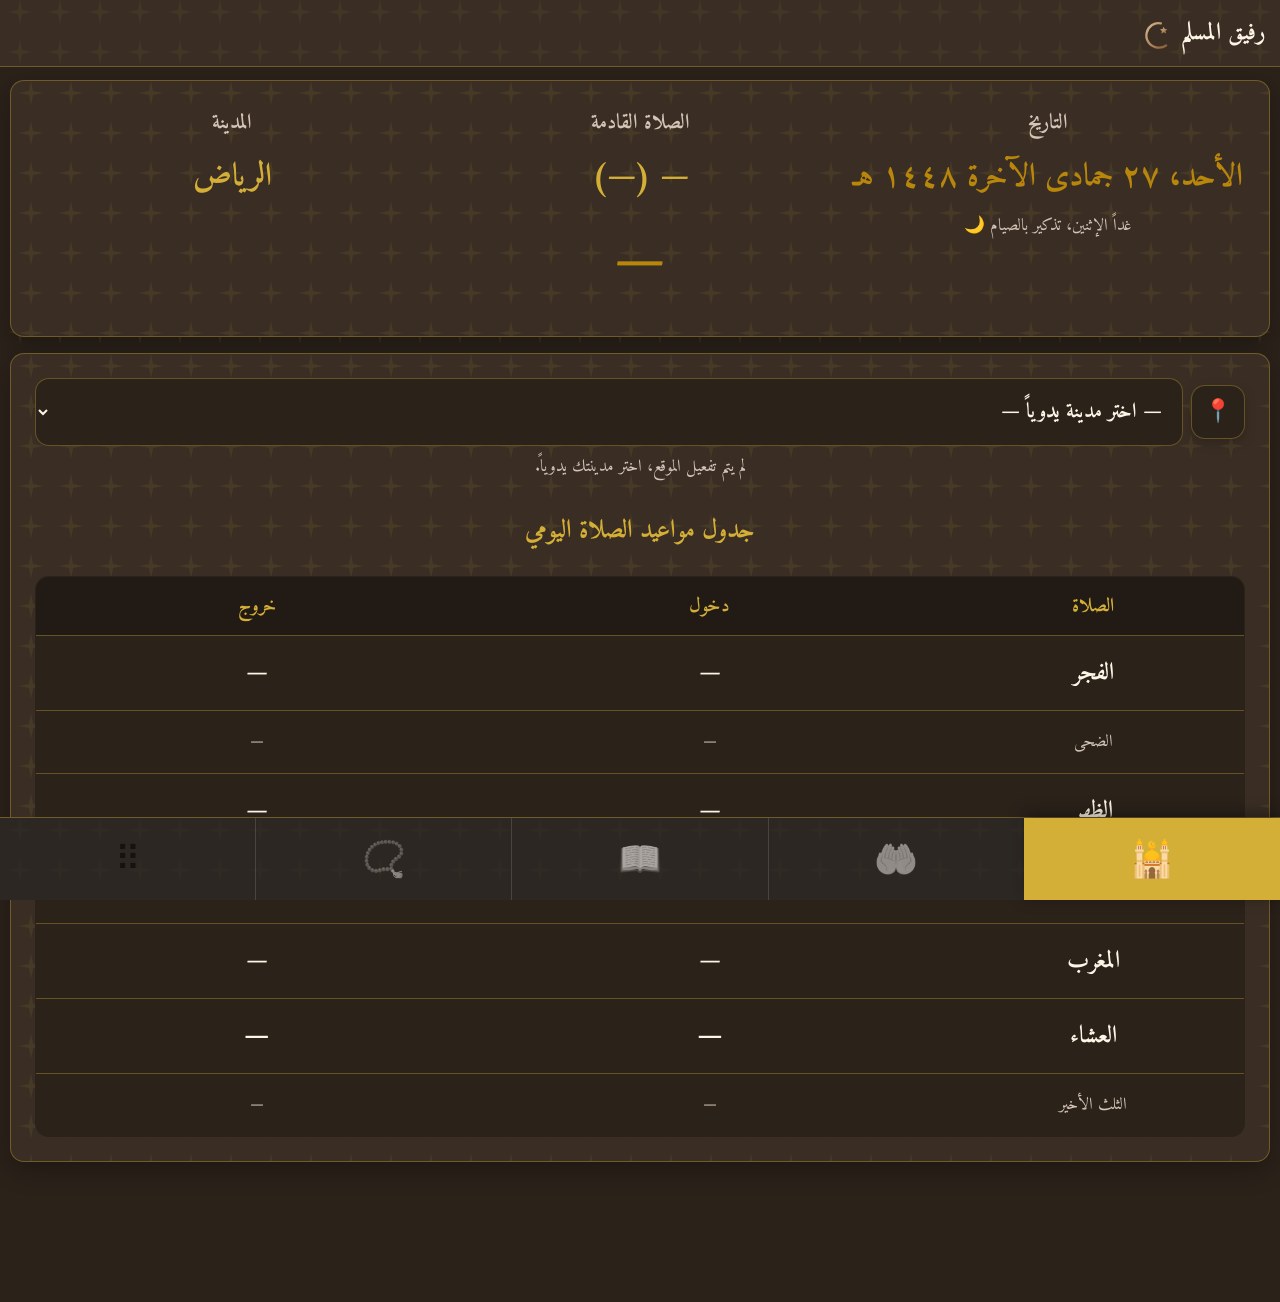
==== index.html @ 6c698479 "Merge pull request #1 from elyasalothman/test Ready 0.6.3 public" ====
<!doctype html>
<html lang="ar" dir="rtl" data-scheme="brown">
<head>
  <meta charset="utf-8"/>
  <meta name="viewport" content="width=device-width, initial-scale=1, maximum-scale=1, user-scalable=no"/>
  <meta name="theme-color" content="#1a1410"/>
  <link rel="manifest" href="./manifest.webmanifest"/>
  <link rel="icon" href="./assets/img/icon-192.png"/>
  <link rel="stylesheet" href="./assets/css/styles.css?v=0.6.3"/>
  <title>رفيق المسلم</title>
</head>
<body>
<header>
  <div class="header-wrap">
    <div class="brand">
      <span>رفيق المسلم</span>
      <img src="./assets/img/logo.svg" alt="" style="margin-right: 8px;"/>
    </div>
  </div>
</header>

<main>
  <div class="card" id="topKpiCard"> <div class="grid">
      <div class="kpi">
        <div class="label">التاريخ</div>
        <div class="value secondary" id="hijri">—</div>
  <div id="fastingReminder" class="small" style="color: var(--accent); font-weight: bold; margin-top: 6px;"></div>
</div>
      <div class="kpi"><div class="label">الصلاة القادمة</div><div class="value"><span id="nextPrayerName">—</span> <span>(</span><span id="nextPrayerTime">—</span><span>)</span></div><div id="nextCountdown" style="direction: ltr;" class="pulse-text">—</div></div>
      <div class="kpi"><div class="label">المدينة</div><div class="value" id="cityDisplay">—</div><div class="small" id="ptMeta"></div></div>
    </div>
  </div>

  <div class="card">
    <section id="times" class="section active">
      <div class="row" id="locationControls" style="display: flex; flex-wrap: nowrap; gap: 8px;">
        <button class="btn" id="useLocation" title="تحديد موقعي التلقائي" style="padding: 0 12px; font-size: 1.4rem;">📍</button>
        <select id="citySelect" style="flex: 1;"><option value="">— اختر مدينة يدوياً —</option></select>
      </div>
      <div class="small" id="ptStatus" style="margin-top: 6px; text-align: center;"></div>
<h3 class="section-title" style="text-align: center; border-bottom: none; margin-bottom: 5px;">جدول مواعيد الصلاة اليومي</h3>

      <div class="table-wrap">
        <table class="table" style="margin-top:10px">
          <thead>
            <tr>
              <th style="text-align: center; width: 25%;">الصلاة</th>
              <th style="text-align: center;">دخول</th>
              <th style="text-align: center;">خروج</th>
            </tr>
          </thead>
          <tbody>
            <tr id="tr_Fajr"><th>الفجر</th><td id="t_fajr_s" style="text-align: center;">—</td><td id="t_fajr_e" style="text-align: center;">—</td></tr>
            <tr class="minor" id="tr_Duha"><th>الضحى</th><td id="t_duha_s" style="text-align: center;">—</td><td id="t_duha_e" style="text-align: center;">—</td></tr>
            <tr id="tr_Dhuhr"><th>الظهر</th><td id="t_dhuhr_s" style="text-align: center;">—</td><td id="t_dhuhr_e" style="text-align: center;">—</td></tr>
            <tr id="tr_Asr"><th>العصر</th><td id="t_asr_s" style="text-align: center;">—</td><td id="t_asr_e" style="text-align: center;">—</td></tr>
            <tr id="tr_Maghrib"><th>المغرب</th><td id="t_maghrib_s" style="text-align: center;">—</td><td id="t_maghrib_e" style="text-align: center;">—</td></tr>
         <tr id="tr_Isha">
        <th style="text-align: center;">العشاء</th>
        <td style="text-align: center;">
          <div style="display: flex; flex-direction: column; align-items: center; justify-content: center; width: 100%;">
             <div style="display: flex; align-items: center; justify-content: center; gap: 5px;">
                <span id="ishaAdhanLabel" class="small" style="display: none;">الأذان:</span>
                <span id="t_isha_s" class="time-font">—</span>
             </div>
             <div id="trueIshaContainer" class="small" style="display: none; margin-top: 2px;">
                الفعلي: <span id="t_isha_true_s">—</span>
             </div>
          </div>
        </td>
        <td id="t_isha_e" style="text-align: center; vertical-align: middle;" class="time-font">—</td>
      </tr>
            <tr class="minor" id="tr_Lastthird"><th>الثلث الأخير</th><td id="t_lastthird_s" style="text-align: center;">—</td><td id="t_lastthird_e" style="text-align: center;">—</td></tr>
          </tbody>
        </table>
      </div>
    </section>

    <section id="qibla" class="section">
      <p style="text-align: center; font-weight: bold; font-size: 1.3rem;">زاوية القبلة: <span id="qiblaDeg" style="color: var(--accent);">—</span></p>
      <div class="compass">
        <div class="dial"></div>
        <div id="needle" class="needle"></div>
      </div>
      <div class="row" style="justify-content: center; margin-top: 20px;">
        <button class="btn" id="enableCompass" style="font-size: 1.4rem;">اتجاه القبلة</button>
      </div>
      <div class="small" id="compassStatus" style="text-align: center; margin-top: 10px;"></div>
      <div class="small" id="compassAccuracy" style="text-align: center;"></div>
    </section>

    <section id="adhkar" class="section">
      <div id="adhkarPills" class="pills"></div>
      <div class="progress" style="margin-bottom: 20px; height: 14px; border-radius: 8px; box-shadow: inset 0 2px 4px rgba(0,0,0,0.3);"><div id="globalAdhkarProgress" style="width:0; background:var(--accent);"></div></div>
      <div id="adhkarContainer"></div>
    </section>

    <section id="tasbeeh" class="section">
      <div class="tasbeeh-wrap">
        <div class="tasbeeh-meta">
          <select id="tasbeehPhraseSelect" aria-label="اختيار التسبيح"></select>
          <button class="btn secondary" id="tasbeehNext" style="font-size: 1.4rem;">التالي</button>
        </div>
        <div class="current-tasbeeh" id="currentTasbeeh">سُبْحَانَ اللَّهِ</div>
        <div class="tasbeeh-kpi">
          <div class="card inner-card"><div class="kpi"><div class="label">العدّاد</div><div class="tasbeeh-counter" id="tasbeehCount">0</div></div></div>
          <div class="card inner-card"><div class="kpi"><div class="label">الهدف</div><div class="tasbeeh-target" id="tasbeehTarget">الهدف: 33</div></div></div>
        </div>
        <div class="tasbeeh-main-btn-wrap"><button class="tasbeeh-btn" id="tasbeehBtn">سَبِّح</button></div>
        <div class="tasbeeh-secondary-row"><button class="btn danger tasbeeh-reset-small" id="tasbeehReset">تصفير</button></div>
      </div>
    </section>

  <section id="quran" class="section">
  <h3 class="section-title">القرآن الكريم</h3>
  
  <div id="quranReader" style="display:none;">
    <button id="backToSurahs" style="font-size: 2.5rem; background: none; border: none; color: var(--accent); cursor: pointer;">&rarr;</button>
    <div id="surahTitle" style="text-align:center; font-size: 2rem; color: var(--accent); font-weight:bold; margin-bottom: 20px;"></div>
    <div id="quranText" style="font-size: 2rem; line-height: 2.5; text-align: justify; font-family: 'Amiri', serif; padding: 10px;"></div>
  </div>

  <div id="surahList" class="surah-grid">
     <div style="text-align:center; width:100%; grid-column: 1 / -1;">جاري تحميل قائمة السور...</div>
  </div>
</section>

<section id="learning" class="section">
  <h3 class="section-title">فائدة اليوم</h3>
  <div class="pager-card" style="margin-bottom: 24px; text-align: center;">
    <p id="dailyBenefitContent" style="font-size: 1.6rem; color: var(--accent); font-weight: bold; line-height: 1.8;">جاري تحميل الفائدة...</p>
  </div>

  <h3 class="section-title">خطط مختصرة</h3><div id="learnPlan"></div>
  <h3 class="section-title" style="margin-top: 24px;">مختارات علمية</h3><ul id="learnCollections" class="custom-list"></ul>
  <h3 class="section-title" style="margin-top: 24px;">تذكيرات</h3><ul id="learnReminders" class="custom-list"></ul>
  
  <h3 class="section-title" style="margin-top: 24px;">روابط مفيدة</h3>
  <div id="usefulLinks"></div>
</section>
    <section id="settings" class="section">
      <h3 class="section-title">إعدادات التطبيق</h3>
      <div class="pager-card" style="margin-bottom: 16px;">
    <div style="font-weight: bold; color: var(--accent); margin-bottom: 12px;">أقسام إضافية:</div>
    <div style="display: grid; gap: 10px; grid-template-columns: 1fr 1fr;">
       <button onclick="showSection('qibla')" class="btn secondary" style="font-size: 1.2rem;">🧭 القبلة</button>
       <button onclick="showSection('learning')" class="btn secondary" style="font-size: 1.2rem;">📚 فوائد وتعلم</button>
    </div>
  </div>
      <div class="pager-card" style="margin-bottom: 16px;">
        <div style="font-weight: bold; color: var(--accent); margin-bottom: 12px;">المظهر والألوان:</div>
        <div style="display: flex; gap: 12px; justify-content: center; flex-wrap: wrap;">
          <button class="color-dot" data-val="white" style="background-color: #f8f9fa;" title="ورقي"></button>
          <button class="color-dot" data-val="black" style="background-color: #141414;" title="مسطح"></button>
          <button class="color-dot" data-val="brown" style="background-color: #d4af37;" title="كلاسيكي"></button>
          <button class="color-dot" data-val="gray" style="background-color: #70757a;" title="زجاجي"></button>
          <button class="color-dot" data-val="colorful" style="background: linear-gradient(45deg, #06b6d4, #8b5cf6);" title="ملون"></button>
        </div>
      </div>

      <div class="pager-card" style="margin-bottom: 16px;">
        <div style="font-weight: bold; color: var(--accent); margin-bottom: 12px;">القراءة والتنبيهات:</div>
        <div style="display: grid; gap: 10px; grid-template-columns: 1fr 1fr;">
           <button id="toggleTashkeel" class="btn secondary" style="font-size: 1.2rem;">التشكيل (بَ/ب)</button>
           <button id="btnNotify" class="btn secondary" style="font-size: 1.2rem;">تنبيه الأذان 🔔</button>
           <button id="btnTextInc" class="btn secondary" style="font-size: 1.2rem;">تكبير الخط (A+)</button>
           <button id="btnTextDec" class="btn secondary" style="font-size: 1.2rem;">تصغير الخط (A-)</button>
           
        </div>
      </div>
<div class="pager-card" style="margin-bottom: 16px;">
  <div style="font-weight: bold; color: var(--accent); margin-bottom: 12px;">وقت العشاء الفعلي:</div>
  <button id="btnToggleTrueIsha" class="btn secondary" style="width: 100%; margin-bottom: 10px;">إظهار العشاء الفعلي</button>
  <p style="font-size: 1rem; color: var(--muted); line-height: 1.5; margin: 0; text-align: justify;">
    <b>لماذا يختلف؟</b> توقيت الأذان (الرسمي) يتبع تقويم أم القرى الذي يعتمد إضافة 90 دقيقة ثابتة بعد المغرب، بينما الوقت "الفعلي" يعتمد على الحساب الفلكي الدقيق لغياب الشفق الأحمر تماماً، وهو الأدق فلكياً.
  </p>
</div>
      <div class="pager-card" style="margin-bottom: 24px;">
        <div style="font-weight: bold; color: var(--accent); margin-bottom: 10px;">ضبط التاريخ الهجري:</div>
        <select id="hijriAdjSelect" style="width: 100%; border: 1px solid var(--border); background: var(--bg); color: var(--fg); border-radius: var(--radius); padding: 12px; font-family: 'Amiri', serif; font-size: 1.2rem; outline: none;">
          <option value="-2">تقديم يومين (-٢)</option>
          <option value="-1">تقديم يوم (-١)</option>
          <option value="0" selected>مطابق للتقويم (دقيق)</option>
          <option value="1">تأخير يوم (+١)</option>
          <option value="2">تأخير يومين (+٢)</option>
        </select>
      </div>
      
      <div style="text-align: center; padding: 20px 10px; color: var(--muted); font-size: 1.2rem; font-weight: bold; font-family: Arial, sans-serif;">
  الإصدار 0.6.3
</div>
    </section>
  </div>
</main>

<div id="updateBar">
  <div class="msg">تحديث جديد متوفر</div>
  <div class="row" style="margin:0"><button class="btn" id="updateNow">تحديث</button><button class="btn secondary" id="updateLater">لاحقًا</button></div>
</div>

<nav class="bottom-nav">
  <button class="active" data-target="times" title="أوقات الصلاة">🕌</button>
  <button data-target="adhkar" title="الأذكار">🤲</button>
  <button data-target="quran" title="القرآن">📖</button>
  <button data-target="tasbeeh" title="تسبيح">📿</button>
  <button data-target="settings" title="المزيد">⠿</button>
</nav>

<script src="./assets/js/app.js?v=0.6.3" type="module"></script>
</body>
</html>
---- assets/css/styles.css ----
@import url('https://fonts.googleapis.com/css2?family=Amiri:wght@400;700&display=swap');

:root, [data-scheme='brown'] {
  --bg: #2b221a; --bg2: #3a2e24; --card: #3a2e24; --fg: #fdf5e6; 
  --muted: #d4c4b7; --accent: #d4af37; --accent2: #b8860b; --danger: #e63946; 
  --border: rgba(212, 175, 55, 0.35); --radius: 14px; 
  --card-border: 1px solid var(--border); --card-shadow: 0 8px 24px rgba(0,0,0,0.3); 
  --pattern-bg: url("data:image/svg+xml,%3Csvg width='40' height='40' viewBox='0 0 40 40' xmlns='http://www.w3.org/2000/svg'%3E%3Cpath d='M20 0l2 10 10 2-10 2-2 10-2-10-10-2 10-2z' fill='%23d4af37' fill-opacity='0.1' fill-rule='evenodd'/%3E%3C/svg%3E");
}

[data-scheme='colorful'] {
  --bg: #0f172a; --bg2: rgba(30, 41, 59, 0.7); --card: rgba(30, 41, 59, 0.7);
  --fg: #f8fafc; --muted: #e2e8f0; --accent: #00e5ff; --accent2: #ff4081; --danger: #ff5252; 
  --border: rgba(255, 255, 255, 0.15); --radius: 20px; 
  --card-border: 1px solid rgba(255, 255, 255, 0.15); --card-shadow: 0 8px 32px rgba(0, 0, 0, 0.5); 
  --pattern-bg: radial-gradient(circle at 10% 20%, rgba(0, 229, 255, 0.08), transparent 40%), radial-gradient(circle at 90% 80%, rgba(255, 64, 129, 0.08), transparent 40%);
}

[data-scheme='black'] {
  --bg: #000000; --bg2: #141414; --card: #141414; --fg: #ffffff; --muted: #aaaaaa; 
  --accent: #ffffff; --accent2: #666666; --danger: #ff4444; --border: #333333;
  --radius: 8px; --card-border: 1px solid var(--border); --card-shadow: none; --pattern-bg: none;
}

[data-scheme='gray'] {
  --bg: #1a1c23; --bg2: #272a33; --card: #272a33; --fg: #f1f3f5; --muted: #aab0b6; 
  --accent: #8ab4f8; --accent2: #5f6368; --danger: #f28b82; --border: rgba(255,255,255,.1);
  --radius: 16px; --card-border: 1px solid var(--border); --card-shadow: 0 8px 24px rgba(0,0,0,0.3); --pattern-bg: none;
}

[data-scheme='white'] {
  --bg: #f4f6f8; --bg2: #ffffff; --card: #ffffff; --fg: #1c1e21; --muted: #606770; 
  --accent: #1877f2; --accent2: #a0aab5; --danger: #d93025; --border: rgba(0,0,0,.1);
  --radius: 14px; --card-border: 1px solid var(--border); --card-shadow: 0 4px 16px rgba(0,0,0,0.06); --pattern-bg: none;
}

*{box-sizing:border-box;min-width:0}
html,body{margin:0;padding:0;}

body{
  font-family: 'Amiri', serif;
  font-size: 1.5rem; 
  text-rendering:optimizeLegibility;
  background:var(--bg); color:var(--fg);
  /* السماح بالسحب الطبيعي */
  overflow-y: auto; overflow-x: hidden;
  transition: font-size 0.3s ease, background 0.4s ease, color 0.4s ease;
}

body::before{
  content:'';position:fixed;inset:0;pointer-events:none; z-index:-2; background: var(--pattern-bg, none);
}

a{color:inherit; text-decoration:none;}
img,svg,canvas{max-width:100%;height:auto}

header{
  position: fixed; top: 0; left: 0; right: 0;
  background:var(--bg2); border-bottom:1px solid var(--border);
  z-index: 1000; backdrop-filter: blur(12px); -webkit-backdrop-filter: blur(12px);
}
header::before {
  content:''; position:absolute; inset:0; pointer-events:none; z-index:-1;
  background: var(--pattern-bg, none); opacity: 0.6;
}
.header-wrap{
  width:100%; padding:12px 14px; display:flex; align-items:center; justify-content:flex-start; /* لليمين في الـ RTL */
}
.brand{display:flex;align-items:center;font-weight:900;font-size:1.5rem;}
.brand img{width:36px;height:36px}

main{
  width:100%; max-width:100%; padding:80px 10px 140px; /* مساحة للهيدر والفوتر */
  display:grid; gap:16px; margin:0;
}

.card {
  background:var(--bg2); border:var(--card-border); border-radius:var(--radius);
  box-shadow:var(--card-shadow); padding:24px; position:relative; overflow:hidden;
  transition: background 0.4s ease, box-shadow 0.4s ease, border-color 0.4s ease;
}
[data-scheme='colorful'] .card { backdrop-filter: blur(12px); -webkit-backdrop-filter: blur(12px); }
.card::before { content:''; position:absolute; inset:0; pointer-events:none; z-index:0; background: var(--pattern-bg, none); opacity: 0.8; }
.card > * { position: relative; z-index: 1; }

.inner-card { padding: 16px; background: rgba(0,0,0,0.1); box-shadow: inset 0 2px 10px rgba(0,0,0,0.1); border: 1px solid var(--border); }
.grid{display:grid;grid-template-columns:repeat(auto-fit,minmax(260px,1fr));gap:14px}
.kpi{text-align:center}
.kpi .label{color:var(--muted);font-size:1.3rem; margin-bottom: 8px; display:block; font-weight:bold;}
.kpi .value{font-size:2rem;font-weight:900;color:var(--accent)}
.kpi .value.secondary{color:var(--accent2)}

@keyframes pulse { 0% { opacity: 1; transform: scale(1); } 50% { opacity: 0.8; transform: scale(0.98); } 100% { opacity: 1; transform: scale(1); } }
.pulse-text { animation: pulse 2s infinite ease-in-out; }
#nextCountdown{font-size:3.5rem;font-weight:900;color:var(--accent2);margin-top:8px}

.section{display:none;}
.section.active{display:block; animation: fadeIn 0.4s cubic-bezier(0.4, 0, 0.2, 1) forwards;}
@keyframes fadeIn { from { opacity: 0; transform: translateY(15px); } to { opacity: 1; transform: translateY(0); } }

.row{display:flex;gap:12px;flex-wrap:wrap;align-items:center}
.row button,.row select,.row input { border:1px solid var(--border);background:var(--bg);color:var(--fg); border-radius:var(--radius);padding:14px 16px;min-height:54px; font-family:'Amiri',serif; font-size: 1.3rem; font-weight: bold; transition: all 0.2s; outline: none; }

.table-wrap{overflow-x:auto;-webkit-overflow-scrolling:touch}
.table{width:100%;border-collapse:collapse;border: 1px solid var(--border); margin-top:12px; border-radius: var(--radius); overflow: hidden; background: var(--bg);}
.table th,.table td{padding:16px 8px; border-bottom:1px solid var(--border); font-size: 1.5rem; font-weight: bold;}
.table thead th{color:var(--accent);background:rgba(0,0,0,0.2); font-size: 1.4rem;}
.table tr.minor th,.table tr.minor td{color:var(--muted); font-weight: normal;}
.current-prayer { background-color: rgba(212, 175, 55, 0.15) !important; border-right: 6px solid var(--accent); }

.btn{background:var(--accent);color:var(--bg);border:none;border-radius:var(--radius);padding:14px 20px;font-weight:900;font-family:'Amiri',serif;cursor:pointer; font-size: 1.3rem; transition: all 0.2s; box-shadow: 0 4px 12px rgba(0,0,0,0.2);}
.btn.secondary{background:var(--bg);color:var(--fg);border:1px solid var(--border); box-shadow: none;}
.btn.danger{background:var(--danger);color:#fff;}

/* الأزرار السفلية (كبيرة ومتلاصقة وثابتة) */
.bottom-nav {
  position: fixed; bottom: 0; left: 0; right: 0;
  background: var(--bg2); border-top: 1px solid var(--border);
  display: flex; justify-content: center; align-items: stretch;
  padding: 0; z-index: 1000; backdrop-filter: blur(12px); -webkit-backdrop-filter: blur(12px);
  padding-bottom: env(safe-area-inset-bottom, 0px);
}
.bottom-nav::before { content:''; position:absolute; inset:0; pointer-events:none; z-index:-1; background: var(--pattern-bg, none); opacity: 0.6; }
.bottom-nav button { 
  background: var(--bg); border: none; border-left: 1px solid var(--border); border-radius: 0;
  font-size: 2.2rem; padding: 20px 0; cursor: pointer; transition: all 0.3s; 
  flex: 1; margin: 0; display: flex; justify-content: center; filter: grayscale(100%) opacity(0.6); position: relative; z-index: 1; 
}
.bottom-nav button:last-child { border-left: none; }
.bottom-nav button.active { background: var(--accent); filter: grayscale(0%) opacity(1); box-shadow: 0 -4px 15px rgba(0,0,0,0.4); }

.pills {display: grid; grid-template-columns: repeat(4, 1fr); gap: 10px; margin: 10px 0 20px;}
.pills button { border: 1px solid var(--border); background: var(--bg); color: var(--fg); border-radius: var(--radius); padding: 12px 4px; min-height: 58px; font-family: 'Amiri', serif; cursor: pointer; font-size: 1.2rem; font-weight: bold; line-height: 1.3; transition: all 0.2s; }
.pills button.active {background: var(--accent2); color: #fff; border-color: var(--accent2); transform: scale(1.05); }

.pager-wrap{display:grid;gap:18px; width:100%; margin:0 auto}
.pager-card{padding:26px;border:var(--card-border);border-radius:var(--radius);background:var(--bg);box-shadow:var(--card-shadow); transition: all 0.3s;}
.dhikr-text,.pager-card .dhikr-text{font-size:2em;line-height:2.2;margin:0;color:var(--accent); font-weight: bold;}
.pager-meta{display:flex;justify-content:space-between;gap:12px;flex-wrap:wrap;color:var(--muted);font-size:1.2rem;margin-top:16px}
.pager-controls{display:grid;grid-template-columns:1fr 1fr;gap:14px}
.pager-index{text-align:center;color:var(--muted);font-size:1.4rem; font-weight: bold;}

.progress{background:rgba(0,0,0,.2);border: 1px solid var(--border);}
.progress>div{height:100%;width:0;background:var(--accent); transition: width 0.5s cubic-bezier(0.4, 0, 0.2, 1); border-radius: 6px;}

.actions{display:flex;gap:14px;flex-wrap:wrap;justify-content:flex-start;align-items:center;margin-top:16px}
.actions .left{display:flex;gap:12px;flex-wrap:wrap;align-items:center}
.btn.tiny,.mini-link{padding:10px 14px !important;min-height:40px !important;font-size:1.2rem !important;border-radius:var(--radius) !important;font-weight:800}

.repeat-square{width:70px;min-width:70px;height:70px;padding:0 !important;border-radius:var(--radius) !important;display:inline-flex;align-items:center;justify-content:center;font-size:1.8rem !important;font-weight:900;font-family:Arial,sans-serif; background: var(--bg2);}
.repeat-square.wide{width:auto;min-width:90px;padding:0 16px !important}
.repeat-square.done{background:var(--accent2);color:#fff;border-color:var(--accent2)}
.when-chip{display:inline-flex;align-items:center;gap:6px;padding:8px 12px;border-radius:var(--radius);border:1px dashed var(--accent);font-size:1.2rem;color:var(--accent)}

.compass{position:relative;width:260px;height:260px;margin:20px auto}
.compass .dial{position:absolute;inset:0;border-radius:50%;border:6px solid var(--accent);background:var(--bg) url("data:image/svg+xml,%3Csvg width='100%25' height='100%25' viewBox='0 0 100 100' xmlns='http://www.w3.org/2000/svg'%3E%3Ccircle cx='50' cy='50' r='40' fill='none' stroke='%23d4af37' stroke-width='1' stroke-opacity='0.3'/%3E%3C/svg%3E") center center no-repeat; background-size: cover; box-shadow: inset 0 0 20px rgba(0,0,0,0.5);}
.compass .needle{position:absolute;left:50%;top:50%;width:8px;height:120px;background:var(--danger);transform-origin:50% 100%;transform:translate(-50%,-100%) rotate(0deg);border-radius:6px; box-shadow: 0 4px 8px rgba(0,0,0,0.5); transition: transform 0.1s linear;}

.tasbeeh-wrap{display:grid;gap:18px; width:100%; margin:0 auto}
.tasbeeh-meta{display:grid;gap:12px;grid-template-columns:1fr auto}
#tasbeehPhraseSelect { width: 100%; background-color: var(--bg) !important; border: 2px solid var(--border) !important; color: var(--fg) !important; font-size: 1.6rem !important; font-weight: bold; padding: 16px 12px !important; border-radius: var(--radius); outline: none; transition: border-color 0.3s; }
.current-tasbeeh{padding:24px;border:var(--card-border);border-radius:var(--radius);background:var(--bg);text-align:center;font-weight:900;font-size:2.2rem;line-height:1.8;color:var(--accent);box-shadow:var(--card-shadow);}
.tasbeeh-kpi{display:grid;grid-template-columns:repeat(2,minmax(0,1fr));gap:16px}
.tasbeeh-counter{font-size:4.5rem !important;line-height:1;font-weight:900;color:var(--accent);font-family:Arial,sans-serif}
.tasbeeh-target{font-size:1.8rem;font-weight:800;color:var(--accent2)}
.tasbeeh-main-btn-wrap{margin-top:16px;display:flex;justify-content:center}
.tasbeeh-btn{ width:180px;height:180px;border-radius:50%;font-size:2.5rem;font-weight:900; background: radial-gradient(circle at 30% 30%, var(--accent), var(--accent2)); color:var(--bg);border:6px solid var(--bg);box-shadow:0 10px 30px rgba(0,0,0,0.5), inset 0 0 20px rgba(255,255,255,0.2); display:flex;align-items:center;justify-content:center;font-family:'Amiri',serif;cursor:pointer; transition: all 0.15s cubic-bezier(0.4, 0, 0.2, 1); }
.tasbeeh-btn:active{transform:scale(.92);box-shadow:0 4px 15px rgba(0,0,0,0.5), inset 0 0 10px rgba(0,0,0,0.2);}
.tasbeeh-secondary-row{display:flex;justify-content:center;margin-top:18px}

.section-title { font-size: 1.6rem; color: var(--accent); border-bottom: 2px dashed var(--border); padding-bottom: 8px; margin-bottom: 16px;}
.custom-list { padding-right: 20px; font-size: 1.4rem; line-height: 1.8; }
.custom-list li { margin-bottom: 12px; }
.custom-list a { color: var(--accent); text-decoration: underline; text-decoration-color: var(--border); text-underline-offset: 4px; }
.custom-list a:hover { color: var(--accent2); }

#updateBar{position:fixed;left:50%;bottom:120px;transform:translateX(-50%);width:min(520px,calc(100% - 24px));display:none;gap:10px;align-items:center;justify-content:space-between;background:var(--bg2);border:1px solid var(--accent);border-radius:var(--radius);padding:14px 18px;z-index:9999; box-shadow: 0 10px 30px rgba(0,0,0,0.5);}
#updateBar .msg{font-size:1.3rem;font-weight:700}

.color-dot {
  width: 32px !important; height: 32px !important;
  border-radius: 50% !important; border: 2px solid rgba(255,255,255,0.3) !important;
  cursor: pointer; padding: 0 !important; min-height: auto !important;
  box-shadow: 0 4px 8px rgba(0,0,0,0.3); transition: transform 0.2s cubic-bezier(0.4, 0, 0.2, 1);
}
.color-dot:hover { border-color: var(--accent) !important; transform: scale(1.1); }

@media (max-width:768px){
  #nextCountdown{font-size:3.5rem}
  .row{flex-direction:column;align-items:stretch} .row>*{width:100%}
  .compass{width:220px;height:220px} .tasbeeh-btn{width:160px;height:160px;font-size:2.2rem}
}
@media (max-width:420px){
  body{font-size:1.3rem} .card{padding:16px}
  .brand img{width:32px;height:32px} .brand{font-size:1.4rem}
  #nextCountdown{font-size:3rem} .table th,.table td{padding:12px 4px;font-size:1.3rem}
  .tasbeeh-counter{font-size:3.8rem !important} .tasbeeh-target{font-size:1.5rem}
  .tasbeeh-btn{width:140px;height:140px;font-size:2rem}
  .pills button { font-size: 1.1rem; padding: 8px 2px; min-height: 50px; }
  .bottom-nav button { font-size: 2.1rem; padding: 18px 0; }
}
.surah-grid { display: grid; grid-template-columns: repeat(auto-fill, minmax(140px, 1fr)); gap: 12px; }
.surah-card { background: var(--bg); border: 1px solid var(--border); padding: 16px; border-radius: var(--radius); text-align: center; cursor: pointer; transition: all 0.2s; box-shadow: var(--card-shadow); }
.surah-card:hover { border-color: var(--accent); transform: translateY(-2px); }
.surah-name { font-size: 1.6rem; font-weight: bold; color: var(--accent); }
.surah-meta { font-size: 1.1rem; color: var(--muted); margin-top: 5px; }

.ayah-text { display: inline; }
.ayah-number { 
  display: inline-flex; align-items: center; justify-content: center; 
  width: 36px; height: 36px; margin: 0 8px; font-size: 1.1rem; color: var(--accent);
  background: url("data:image/svg+xml,%3Csvg xmlns='http://www.w3.org/2000/svg' viewBox='0 0 36 36'%3E%3Cpath fill='none' stroke='%23d4af37' stroke-width='1.5' d='M18 2L22.5 7L29.5 8.5L30.5 15.5L35 20.5L30.5 25.5L29.5 32.5L22.5 34L18 39L13.5 34L6.5 32.5L5.5 25.5L1 20.5L5.5 15.5L6.5 8.5L13.5 7Z'/%3E%3C/svg%3E") no-repeat center center; 
  background-size: contain; 
}
/* أضف هذا النمط في ملف styles.css */
.small, .table tr.minor th, .table tr.minor td {
  font-size: 1.1rem !important; /* حجم خط صغير وموحد */
  color: var(--muted) !important;
  font-weight: normal !important;
}
/* أضف هذه الأنماط في نهاية ملف assets/css/styles.css */

/* توحيد حجم خط الأرقام في الجدول */
.time-font {
  font-size: 1.4rem !important;
  font-weight: bold !important;
  font-family: Arial, sans-serif; /* استخدام خط سليم للأرقام لضمان التساوي */
}

/* توحيد الحجم الصغير (الضحى، الثلث الأخير، دقة الموقع، وتفاصيل العشاء) */
.small, .table tr.minor th, .table tr.minor td {
  font-size: 1.05rem !important; 
  color: var(--muted) !important;
  font-weight: normal !important;
}

/* ضبط عناوين الجدول */
.table thead th {
  font-size: 1.2rem !important;
  padding: 12px 5px !important;
}
/* واجهة القراءة الكاملة للقرآن */
.reader-overlay {
  position: fixed; inset: 0; background: var(--bg); z-index: 9999;
  display: flex; flex-direction: column; 
  padding: env(safe-area-inset-top) 0 env(safe-area-inset-bottom);
}
.reader-header {
  display: flex; align-items: center; justify-content: space-between;
  padding: 10px 15px; border-bottom: 1px solid var(--border); background: var(--bg2);
}
.quran-content-area {
  flex: 1; overflow-y: auto; padding: 30px 20px;
  font-size: 2.2rem; line-height: 2.8; text-align: justify; font-family: 'Amiri', serif;
}
.reader-footer {
  display: flex; align-items: center; justify-content: space-between;
  padding: 12px 20px; background: var(--bg2); border-top: 1px solid var(--border);
}
.back-btn { font-size: 2.5rem; background: none; border: none; color: var(--accent); cursor: pointer; }
.reader-title { font-size: 1.4rem; font-weight: bold; color: var(--accent); }
/* تنسيقات قسم القرآن الكريم والبث */
.surah-grid { display: grid; grid-template-columns: repeat(auto-fill, minmax(140px, 1fr)); gap: 12px; }
.surah-card { background: var(--bg); border: 1px solid var(--border); padding: 16px; border-radius: var(--radius); text-align: center; cursor: pointer; transition: all 0.2s; box-shadow: var(--card-shadow); }
.surah-card:hover { border-color: var(--accent); transform: translateY(-2px); }
.surah-name { font-size: 1.6rem; font-weight: bold; color: var(--accent); }
.surah-meta { font-size: 1.1rem; color: var(--muted); margin-top: 5px; }

.video-container {
  position: relative; width: 100%; aspect-ratio: 16 / 9;
  border-radius: var(--radius); overflow: hidden; background: #000; margin-top: 10px;
}
.video-container iframe { position: absolute; top: 0; left: 0; width: 100%; height: 100%; border: none; }

#quranTabs { margin-bottom: 20px; display: grid; grid-template-columns: 1fr 1fr; gap: 10px; }
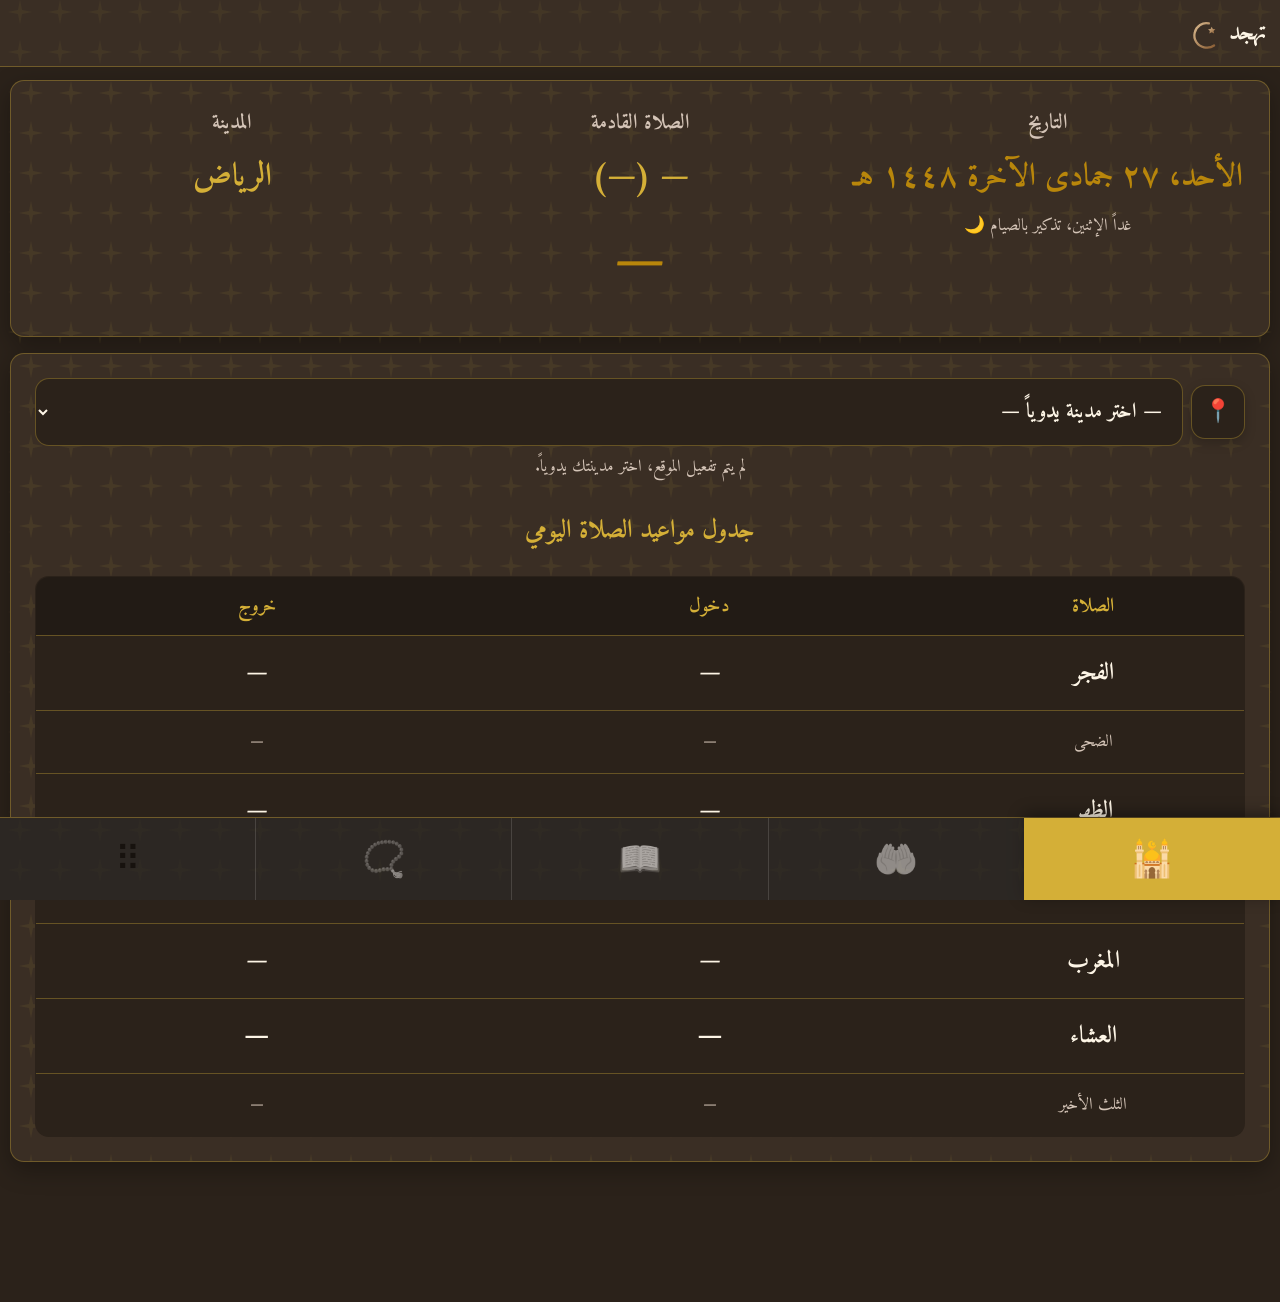
==== commit bc5db51f: "123" ====
--- a/index.html
+++ b/index.html
@@ -1,21 +1,43 @@
 <!doctype html>
-<html lang="ar" dir="rtl" data-scheme="brown">
+<html lang="ar" dir="rtl" data-scheme="blue">
 <head>
+<link rel="canonical" href="https://tahajjud.alhajda.com/" />
+<meta name="description" content="تهجد: تطبيق ويب إسلامي متكامل يضم مواقيت الصلاة الدقيقة، أذكار الصباح والمساء، ومصحفاً إلكترونياً للقراءة."/>
+<meta name="keywords" content="تهجد, مواقيت الصلاة، أذكار، القرآن الكريم، القبلة"/>
+
+<meta property="og:title" content="تهجد - رفيقك اليومي في الطاعة"/>
+<meta property="og:url" content="https://tahajjud.alhajda.com/"/>
+<meta property="og:description" content="مواقيت صلاة، أذكار، وقرآن كريم في تطبيق واحد سريع وبسيط."/>
+<meta property="og:image" content="./assets/img/icon-512.png"/>
+
+<script type="application/ld+json">
+{
+  "@context": "https://schema.org",
+  "@type": "WebApplication",
+  "name": "تهجد",
+  "url": "https://tahajjud.alhajda.com/",
+  "description": "تطبيق ويب إسلامي متكامل يضم مواقيت الصلاة، أذكار الصباح والمساء، ومصحفاً للقراءة، وبوصلة القبلة.",
+  "applicationCategory": "LifestyleApplication",
+  "operatingSystem": "All",
+  "browserRequirements": "Requires JavaScript and HTML5",
+  "softwareVersion": "1.0.0"
+}
+</script>
   <meta charset="utf-8"/>
   <meta name="viewport" content="width=device-width, initial-scale=1, maximum-scale=1, user-scalable=no"/>
   <meta name="theme-color" content="#1a1410"/>
   <link rel="manifest" href="./manifest.webmanifest"/>
   <link rel="icon" href="./assets/img/icon-192.png"/>
-  <link rel="stylesheet" href="./assets/css/styles.css?v=0.6.3"/>
-  <title>رفيق المسلم</title>
+  <link rel="stylesheet" href="./assets/css/styles.css?v=1.0.0"/>
+  <title>تهجد | مواقيت الصلاة، أذكار، والقرآن الكريم</title>
 </head>
 <body>
 <header>
   <div class="header-wrap">
     <div class="brand">
-      <span>رفيق المسلم</span>
-      <img src="./assets/img/logo.svg" alt="" style="margin-right: 8px;"/>
-    </div>
+  <span>تهجد</span>
+  <img src="./assets/img/logo.svg" alt="شعار تطبيق تهجد" style="margin-right: 8px;"/>
+</div>
   </div>
 </header>
 
@@ -90,10 +112,17 @@
     </section>
 
     <section id="adhkar" class="section">
-      <div id="adhkarPills" class="pills"></div>
-      <div class="progress" style="margin-bottom: 20px; height: 14px; border-radius: 8px; box-shadow: inset 0 2px 4px rgba(0,0,0,0.3);"><div id="globalAdhkarProgress" style="width:0; background:var(--accent);"></div></div>
-      <div id="adhkarContainer"></div>
-    </section>
+  <h3 class="section-title">فائدة اليوم</h3>
+  <div class="pager-card" style="margin-bottom: 24px; text-align: center;">
+    <p id="dailyBenefitContent" style="font-size: 1.6rem; color: var(--accent); font-weight: bold; line-height: 1.8;">جاري تحميل الفائدة...</p>
+  </div>
+
+  <div id="adhkarPills" class="pills"></div>
+  <div class="progress" style="margin-bottom: 20px; height: 14px; border-radius: 8px; box-shadow: inset 0 2px 4px rgba(0,0,0,0.3);">
+    <div id="globalAdhkarProgress" style="width:0; background:var(--accent);"></div>
+  </div>
+  <div id="adhkarContainer"></div>
+</section>
 
     <section id="tasbeeh" class="section">
       <div class="tasbeeh-wrap">
@@ -126,14 +155,14 @@
 </section>
 
 <section id="learning" class="section">
-  <h3 class="section-title">فائدة اليوم</h3>
-  <div class="pager-card" style="margin-bottom: 24px; text-align: center;">
-    <p id="dailyBenefitContent" style="font-size: 1.6rem; color: var(--accent); font-weight: bold; line-height: 1.8;">جاري تحميل الفائدة...</p>
-  </div>
-
-  <h3 class="section-title">خطط مختصرة</h3><div id="learnPlan"></div>
-  <h3 class="section-title" style="margin-top: 24px;">مختارات علمية</h3><ul id="learnCollections" class="custom-list"></ul>
-  <h3 class="section-title" style="margin-top: 24px;">تذكيرات</h3><ul id="learnReminders" class="custom-list"></ul>
+  <h3 class="section-title">خطط مختصرة</h3>
+  <div id="learnPlan"></div>
+
+  <h3 class="section-title" style="margin-top: 24px;">مختارات علمية</h3>
+  <ul id="learnCollections" class="custom-list"></ul>
+
+  <h3 class="section-title" style="margin-top: 24px;">تذكيرات</h3>
+  <ul id="learnReminders" class="custom-list"></ul>
   
   <h3 class="section-title" style="margin-top: 24px;">روابط مفيدة</h3>
   <div id="usefulLinks"></div>
@@ -187,7 +216,7 @@
       </div>
       
       <div style="text-align: center; padding: 20px 10px; color: var(--muted); font-size: 1.2rem; font-weight: bold; font-family: Arial, sans-serif;">
-  الإصدار 0.6.3
+  الإصدار 1.0.0
 </div>
     </section>
   </div>
@@ -206,6 +235,6 @@
   <button data-target="settings" title="المزيد">⠿</button>
 </nav>
 
-<script src="./assets/js/app.js?v=0.6.3" type="module"></script>
+<script src="./assets/js/app.js?v=1.0.0" type="module"></script>
 </body>
 </html>
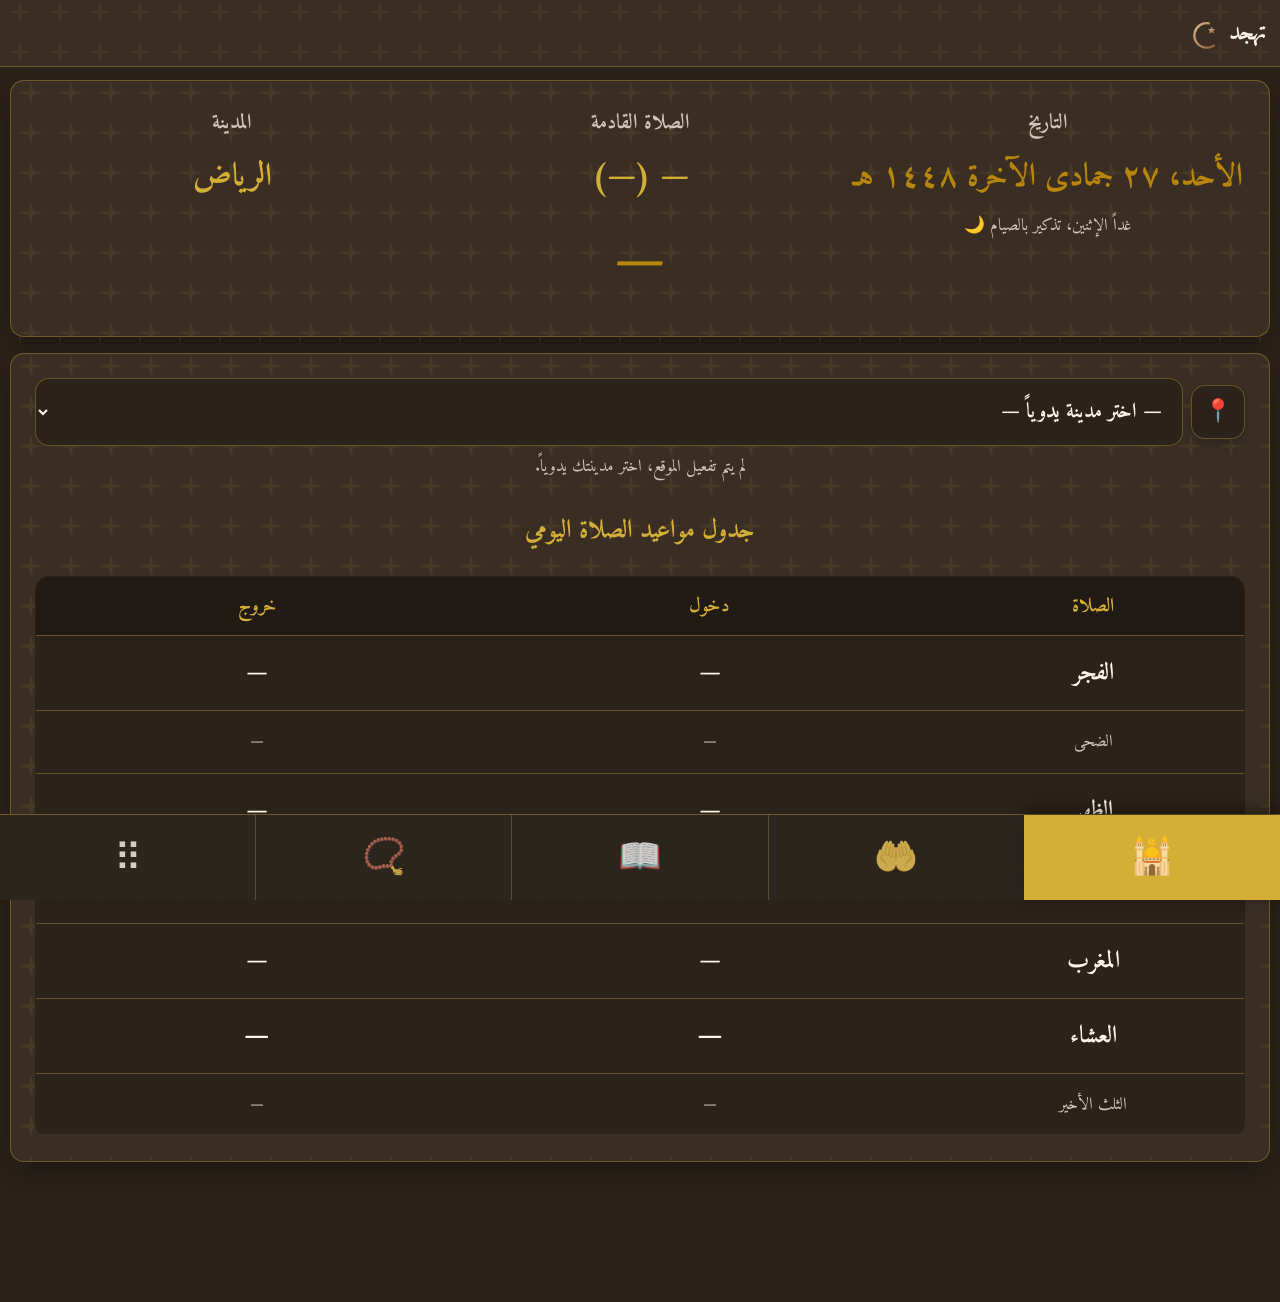
==== commit 18cccd1c: "Merge pull request #4 from elyasalothman/test 101 to new url" ====
--- a/index.html
+++ b/index.html
@@ -1,5 +1,5 @@
 <!doctype html>
-<html lang="ar" dir="rtl" data-scheme="blue">
+<html lang="ar" dir="rtl" data-scheme="colorful">
 <head>
 <link rel="canonical" href="https://tahajjud.alhajda.com/" />
 <meta name="description" content="تهجد: تطبيق ويب إسلامي متكامل يضم مواقيت الصلاة الدقيقة، أذكار الصباح والمساء، ومصحفاً إلكترونياً للقراءة."/>
@@ -24,12 +24,15 @@
 }
 </script>
   <meta charset="utf-8"/>
-  <meta name="viewport" content="width=device-width, initial-scale=1, maximum-scale=1, user-scalable=no"/>
+  <meta name="viewport" content="width=device-width, initial-scale=1"/>
   <meta name="theme-color" content="#1a1410"/>
   <link rel="manifest" href="./manifest.webmanifest"/>
   <link rel="icon" href="./assets/img/icon-192.png"/>
   <link rel="stylesheet" href="./assets/css/styles.css?v=1.0.0"/>
   <title>تهجد | مواقيت الصلاة، أذكار، والقرآن الكريم</title>
+  <link rel="preconnect" href="https://fonts.googleapis.com">
+<link rel="preconnect" href="https://fonts.gstatic.com" crossorigin>
+<link href="https://fonts.googleapis.com/css2?family=Amiri:wght@400;700&display=swap" rel="stylesheet">
 </head>
 <body>
 <header>
@@ -140,33 +143,46 @@
       </div>
     </section>
 
-  <section id="quran" class="section">
-  <h3 class="section-title">القرآن الكريم</h3>
-  
+ <section id="quran" class="section">
+  <div class="quran-header">
+    <h3 class="section-title">القرآن الكريم</h3>
+    
+    <button id="btnContinueReading" class="btn" style="width: 100%; margin-bottom: 15px; display: none; background: var(--accent2); font-size:1.4rem;">
+       📖 متابعة القراءة (صفحة <span id="lastReadPageNum"></span>)
+    </button>
+
+    <input type="text" id="quranSearch" placeholder="🔍 ابحث عن اسم السورة..." 
+           style="width: 100%; margin-bottom: 15px; padding: 12px; border-radius: 10px; border: 1px solid var(--border); background: var(--bg); color: var(--fg);">
+    
+    <div id="quranTabs" class="pills" style="grid-template-columns: 1fr 1fr 1fr; margin-bottom: 15px;">
+      <button class="active" data-tab="surah">السور</button>
+      <button data-tab="juz">الأجزاء</button>
+      <button data-tab="page">الصفحات</button>
+    </div>
+  </div>
+
+  <div id="surahList" class="surah-grid">
+     <div style="text-align:center; width:100%; grid-column: 1 / -1;">جاري تحميل القائمة...</div>
+  </div>
+
   <div id="quranReader" style="display:none;">
-    <button id="backToSurahs" style="font-size: 2.5rem; background: none; border: none; color: var(--accent); cursor: pointer;">&rarr;</button>
-    <div id="surahTitle" style="text-align:center; font-size: 2rem; color: var(--accent); font-weight:bold; margin-bottom: 20px;"></div>
-    <div id="quranText" style="font-size: 2rem; line-height: 2.5; text-align: justify; font-family: 'Amiri', serif; padding: 10px;"></div>
-  </div>
-
-  <div id="surahList" class="surah-grid">
-     <div style="text-align:center; width:100%; grid-column: 1 / -1;">جاري تحميل قائمة السور...</div>
+    <div class="reading-controls" style="display: flex; justify-content: space-between; align-items: center; margin-bottom: 20px;">
+      <button id="backToSurahs" class="btn secondary" style="font-size: 1.2rem;">← عودة</button>
+      <div id="surahTitle" style="font-size: 1.8rem; color: var(--accent); font-weight:bold;"></div>
+      <div style="width: 40px;"></div> 
+    </div>
+    
+    <div id="quranText" class="quran-text-container"></div>
+    
+    <div id="quranPageControls" class="reading-controls" style="display: none; justify-content: space-between; align-items: center; margin-top: 20px; border-top: 1px solid var(--border); padding-top: 15px;">
+       <button id="btnNextPage" class="btn secondary" style="min-width: 90px;">التالية ←</button>
+       <div id="pageInfo" style="font-weight: bold; color: var(--muted); font-size: 1.3rem;"></div>
+       <button id="btnPrevPage" class="btn secondary" style="min-width: 90px;">→ السابقة</button>
+    </div>
   </div>
 </section>
 
-<section id="learning" class="section">
-  <h3 class="section-title">خطط مختصرة</h3>
-  <div id="learnPlan"></div>
-
-  <h3 class="section-title" style="margin-top: 24px;">مختارات علمية</h3>
-  <ul id="learnCollections" class="custom-list"></ul>
-
-  <h3 class="section-title" style="margin-top: 24px;">تذكيرات</h3>
-  <ul id="learnReminders" class="custom-list"></ul>
-  
-  <h3 class="section-title" style="margin-top: 24px;">روابط مفيدة</h3>
-  <div id="usefulLinks"></div>
-</section>
+
     <section id="settings" class="section">
       <h3 class="section-title">إعدادات التطبيق</h3>
       <div class="pager-card" style="margin-bottom: 16px;">
@@ -235,6 +251,6 @@
   <button data-target="settings" title="المزيد">⠿</button>
 </nav>
 
-<script src="./assets/js/app.js?v=1.0.0" type="module"></script>
+<script src="./assets/js/app.js?v=1.0.1" type="module"></script>
 </body>
 </html>
--- a/assets/css/styles.css
+++ b/assets/css/styles.css
@@ -1,4 +1,3 @@
-@import url('https://fonts.googleapis.com/css2?family=Amiri:wght@400;700&display=swap');
 
 :root, [data-scheme='brown'] {
   --bg: #2b221a; --bg2: #3a2e24; --card: #3a2e24; --fg: #fdf5e6; 
@@ -17,9 +16,19 @@
 }
 
 [data-scheme='black'] {
-  --bg: #000000; --bg2: #141414; --card: #141414; --fg: #ffffff; --muted: #aaaaaa; 
-  --accent: #ffffff; --accent2: #666666; --danger: #ff4444; --border: #333333;
-  --radius: 8px; --card-border: 1px solid var(--border); --card-shadow: none; --pattern-bg: none;
+  --bg: #000000;         /* أسود مطلق للخلفية الأساسية والقارئ */
+  --bg2: #080808;        /* أسود قريب جداً للهيدر والفوتر ليعطي عمق */
+  --card: #0c0c0c;       /* أسود بلمحة رمادية بسيطة للكروت لتظهر ملامحها */
+  --fg: #d4c4b7;         /* لون بني خفيف (كريمي ترابي) مريح جداً للعين وغير ناصع */
+  --muted: #666666;      /* لون رمادي للنصوص الأقل أهمية */
+  --accent: #d4af37;     /* لون ذهبي مطفي للعناوين والأرقام */
+  --accent2: #333333;    /* لون للأزرار غير النشطة */
+  --danger: #9e2a2b;     /* أحمر داكن هادئ */
+  --border: #1a1a1a;     /* حدود خفيفة جداً تظهر ملامح الأقسام */
+  --radius: 12px; 
+  --card-border: 1px solid var(--border); 
+  --card-shadow: none; 
+  --pattern-bg: none;    /* إزالة أي نقش لضمان سواد الخلفية في القرآن */
 }
 
 [data-scheme='gray'] {
@@ -124,7 +133,26 @@
 .bottom-nav button { 
   background: var(--bg); border: none; border-left: 1px solid var(--border); border-radius: 0;
   font-size: 2.2rem; padding: 20px 0; cursor: pointer; transition: all 0.3s; 
-  flex: 1; margin: 0; display: flex; justify-content: center; filter: grayscale(100%) opacity(0.6); position: relative; z-index: 1; 
+  flex: 1; margin: 0; display: flex; justify-content: center; 
+  /* تعديل هنا: تقليل الفلتر وزيادة الشفافية للوضوح */
+  filter: grayscale(30%) opacity(0.8); 
+  position: relative; z-index: 1; 
+}
+
+/* تحسين إضافي لزر الإعدادات (المزيد) تحديداً */
+.bottom-nav button[data-target="settings"] {
+  font-size: 2.4rem; /* تكبير بسيط ليظهر الرمز بوضوح */
+  color: var(--fg);
+}
+/* تحسين ظهور الأيقونات غير النشطة في الوضع الأسود */
+[data-scheme='black'] .bottom-nav button {
+    filter: grayscale(100%) brightness(0.7); /* جعلها هادئة وغير لامعة */
+    color: var(--fg);
+}
+
+[data-scheme='black'] .bottom-nav button.active {
+    filter: none; /* الأيقونة النشطة تظهر بلونها الكامل أو الأبيض */
+    background: #111111; /* خلفية خفيفة جداً للزر النشط */
 }
 .bottom-nav button:last-child { border-left: none; }
 .bottom-nav button.active { background: var(--accent); filter: grayscale(0%) opacity(1); box-shadow: 0 -4px 15px rgba(0,0,0,0.4); }
@@ -154,8 +182,19 @@
 
 .compass{position:relative;width:260px;height:260px;margin:20px auto}
 .compass .dial{position:absolute;inset:0;border-radius:50%;border:6px solid var(--accent);background:var(--bg) url("data:image/svg+xml,%3Csvg width='100%25' height='100%25' viewBox='0 0 100 100' xmlns='http://www.w3.org/2000/svg'%3E%3Ccircle cx='50' cy='50' r='40' fill='none' stroke='%23d4af37' stroke-width='1' stroke-opacity='0.3'/%3E%3C/svg%3E") center center no-repeat; background-size: cover; box-shadow: inset 0 0 20px rgba(0,0,0,0.5);}
-.compass .needle{position:absolute;left:50%;top:50%;width:8px;height:120px;background:var(--danger);transform-origin:50% 100%;transform:translate(-50%,-100%) rotate(0deg);border-radius:6px; box-shadow: 0 4px 8px rgba(0,0,0,0.5); transition: transform 0.1s linear;}
-
+.compass .needle {
+  position: absolute;
+  left: 50%;
+  top: 50%;
+  width: 8px;
+  height: 120px;
+  background: var(--danger);
+  transform-origin: 50% 100%;
+  transform: translate(-50%, -100%) rotate(0deg);
+  border-radius: 6px;
+  box-shadow: 0 4px 8px rgba(0,0,0,0.5);
+
+}
 .tasbeeh-wrap{display:grid;gap:18px; width:100%; margin:0 auto}
 .tasbeeh-meta{display:grid;gap:12px;grid-template-columns:1fr auto}
 #tasbeehPhraseSelect { width: 100%; background-color: var(--bg) !important; border: 2px solid var(--border) !important; color: var(--fg) !important; font-size: 1.6rem !important; font-weight: bold; padding: 16px 12px !important; border-radius: var(--radius); outline: none; transition: border-color 0.3s; }
@@ -206,11 +245,16 @@
 .surah-meta { font-size: 1.1rem; color: var(--muted); margin-top: 5px; }
 
 .ayah-text { display: inline; }
+/* تعديل شكل رقم الآية */
 .ayah-number { 
   display: inline-flex; align-items: center; justify-content: center; 
-  width: 36px; height: 36px; margin: 0 8px; font-size: 1.1rem; color: var(--accent);
+  width: 36px; height: 36px; margin: 0 8px; font-size: 1.1rem; 
+  /* جعل رقم الآية يتبع اللون الذهبي المطفي */
+  color: var(--accent) !important; 
   background: url("data:image/svg+xml,%3Csvg xmlns='http://www.w3.org/2000/svg' viewBox='0 0 36 36'%3E%3Cpath fill='none' stroke='%23d4af37' stroke-width='1.5' d='M18 2L22.5 7L29.5 8.5L30.5 15.5L35 20.5L30.5 25.5L29.5 32.5L22.5 34L18 39L13.5 34L6.5 32.5L5.5 25.5L1 20.5L5.5 15.5L6.5 8.5L13.5 7Z'/%3E%3C/svg%3E") no-repeat center center; 
   background-size: contain; 
+  /* إضافة فلتر لتخفيف حدة اللون وجعله مريحاً للعين في الظلام */
+  filter: sepia(0.4); 
 }
 /* أضف هذا النمط في ملف styles.css */
 .small, .table tr.minor th, .table tr.minor td {
@@ -240,8 +284,12 @@
   padding: 12px 5px !important;
 }
 /* واجهة القراءة الكاملة للقرآن */
+/* تعديل واجهة القارئ لضمان السواد المطلق */
 .reader-overlay {
-  position: fixed; inset: 0; background: var(--bg); z-index: 9999;
+  position: fixed; inset: 0; 
+  /* إجبار الخلفية على السواد المطلق المتوافق مع شاشات الأيفون */
+  background: var(--bg) !important; 
+  z-index: 9999;
   display: flex; flex-direction: column; 
   padding: env(safe-area-inset-top) 0 env(safe-area-inset-bottom);
 }
@@ -249,10 +297,8 @@
   display: flex; align-items: center; justify-content: space-between;
   padding: 10px 15px; border-bottom: 1px solid var(--border); background: var(--bg2);
 }
-.quran-content-area {
-  flex: 1; overflow-y: auto; padding: 30px 20px;
-  font-size: 2.2rem; line-height: 2.8; text-align: justify; font-family: 'Amiri', serif;
-}
+/* تعديل منطقة نص القرآن (الخط واللون) */
+
 .reader-footer {
   display: flex; align-items: center; justify-content: space-between;
   padding: 12px 20px; background: var(--bg2); border-top: 1px solid var(--border);
@@ -261,8 +307,21 @@
 .reader-title { font-size: 1.4rem; font-weight: bold; color: var(--accent); }
 /* تنسيقات قسم القرآن الكريم والبث */
 .surah-grid { display: grid; grid-template-columns: repeat(auto-fill, minmax(140px, 1fr)); gap: 12px; }
-.surah-card { background: var(--bg); border: 1px solid var(--border); padding: 16px; border-radius: var(--radius); text-align: center; cursor: pointer; transition: all 0.2s; box-shadow: var(--card-shadow); }
-.surah-card:hover { border-color: var(--accent); transform: translateY(-2px); }
+.surah-card {
+    display: flex;
+    justify-content: space-between;
+    padding: 15px;
+    margin-bottom: 10px;
+    background: var(--bg-card);
+    border-radius: 10px;
+    cursor: pointer;
+    transition: 0.3s;
+}
+
+.surah-card:hover {
+    transform: scale(1.02);
+    border-right: 5px solid var(--primary);
+}
 .surah-name { font-size: 1.6rem; font-weight: bold; color: var(--accent); }
 .surah-meta { font-size: 1.1rem; color: var(--muted); margin-top: 5px; }
 
@@ -272,4 +331,22 @@
 }
 .video-container iframe { position: absolute; top: 0; left: 0; width: 100%; height: 100%; border: none; }
 
-#quranTabs { margin-bottom: 20px; display: grid; grid-template-columns: 1fr 1fr; gap: 10px; }+#quranTabs { margin-bottom: 20px; display: grid; grid-template-columns: 1fr 1fr; gap: 10px; }
+.quran-text-container {
+    font-family: 'Amiri', serif; /* يفضل استخدام خط عثماني */
+    font-size: 1.5rem;
+    line-height: 2.5;
+    text-align: center;
+    padding: 20px;
+    background: var(--bg-card);
+    border-radius: 15px;
+    direction: rtl;
+}
+
+.quran-header {
+    position: sticky;
+    top: 0;
+    background: var(--bg-body);
+    z-index: 10;
+    padding: 10px 0;
+}
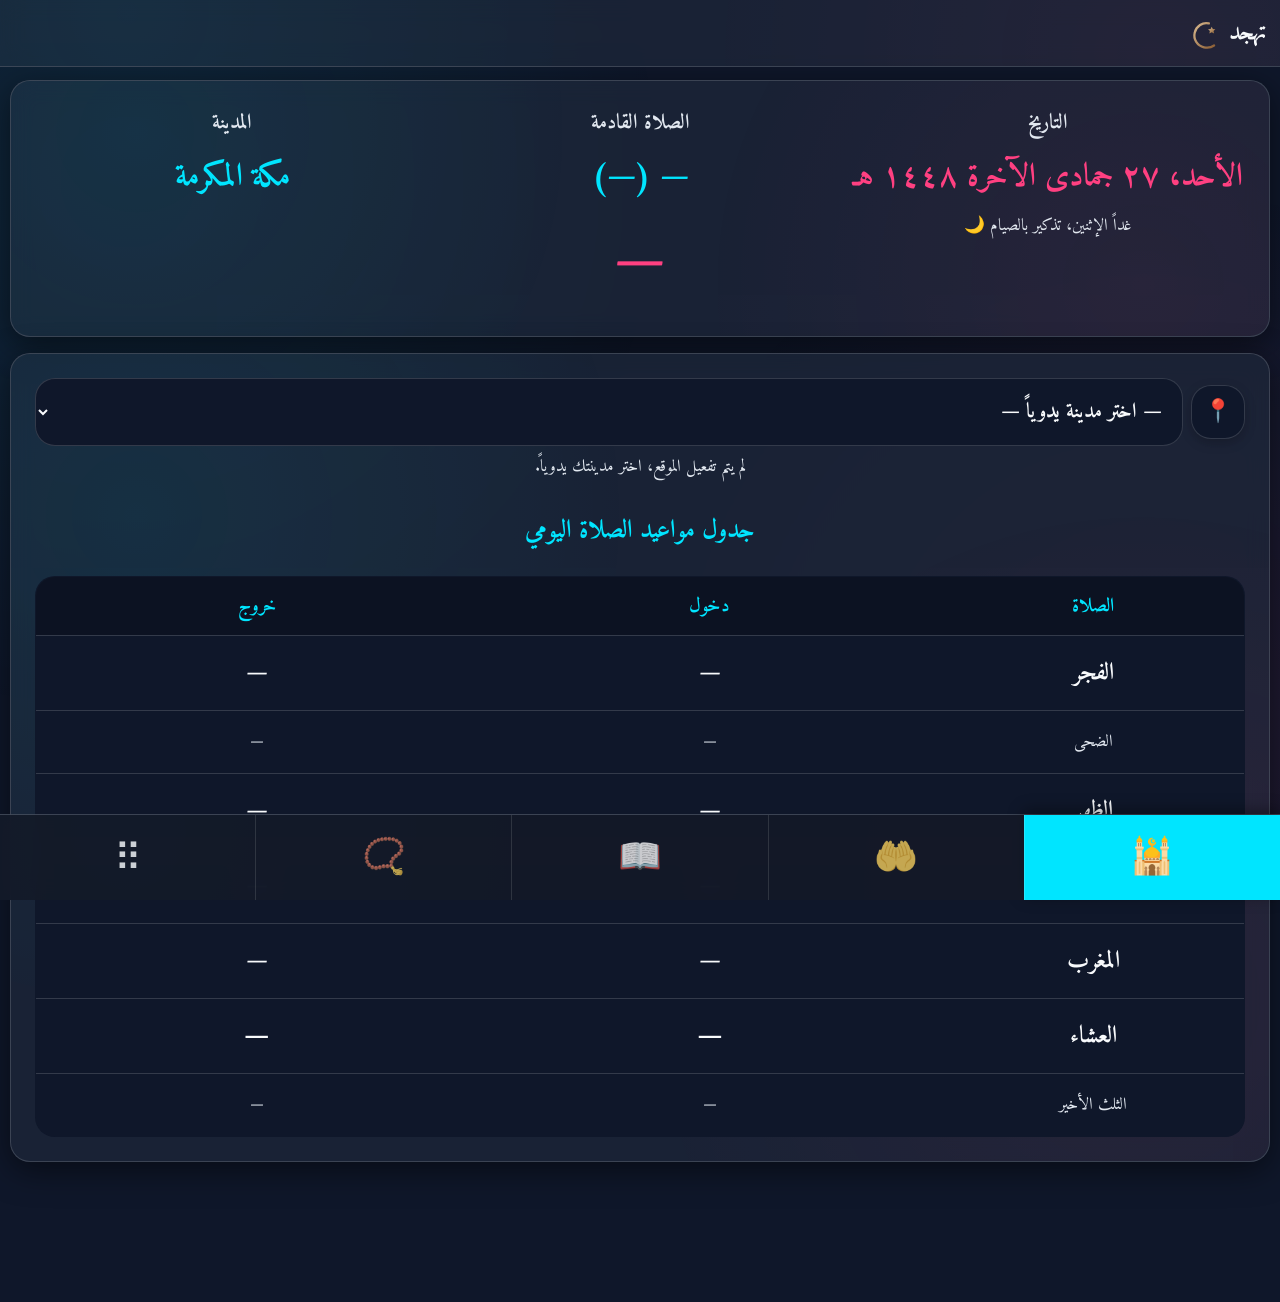
==== commit dd6855e5: "Merge pull request #6 from elyasalothman/main 12" ====
--- a/index.html
+++ b/index.html
@@ -1,6 +1,15 @@
 <!doctype html>
 <html lang="ar" dir="rtl" data-scheme="colorful">
 <head>
+  <!-- Google tag (gtag.js) -->
+<script async src="https://www.googletagmanager.com/gtag/js?id=G-6HYRJKXF53"></script>
+<script>
+  window.dataLayer = window.dataLayer || [];
+  function gtag(){dataLayer.push(arguments);}
+  gtag('js', new Date());
+
+  gtag('config', 'G-6HYRJKXF53');
+</script>
 <link rel="canonical" href="https://tahajjud.alhajda.com/" />
 <meta name="description" content="تهجد: تطبيق ويب إسلامي متكامل يضم مواقيت الصلاة الدقيقة، أذكار الصباح والمساء، ومصحفاً إلكترونياً للقراءة."/>
 <meta name="keywords" content="تهجد, مواقيت الصلاة، أذكار، القرآن الكريم، القبلة"/>
@@ -30,9 +39,11 @@
   <link rel="icon" href="./assets/img/icon-192.png"/>
   <link rel="stylesheet" href="./assets/css/styles.css?v=1.0.0"/>
   <title>تهجد | مواقيت الصلاة، أذكار، والقرآن الكريم</title>
-  <link rel="preconnect" href="https://fonts.googleapis.com">
+  <link rel="preconnect" href="https://api.aladhan.com" crossorigin>
+<link rel="preconnect" href="https://fonts.googleapis.com">
 <link rel="preconnect" href="https://fonts.gstatic.com" crossorigin>
-<link href="https://fonts.googleapis.com/css2?family=Amiri:wght@400;700&display=swap" rel="stylesheet">
+<link rel="preload" as="style" href="https://fonts.googleapis.com/css2?family=Amiri:wght@400;700&display=swap">
+<link rel="stylesheet" href="https://fonts.googleapis.com/css2?family=Amiri:wght@400;700&display=swap">
 </head>
 <body>
 <header>
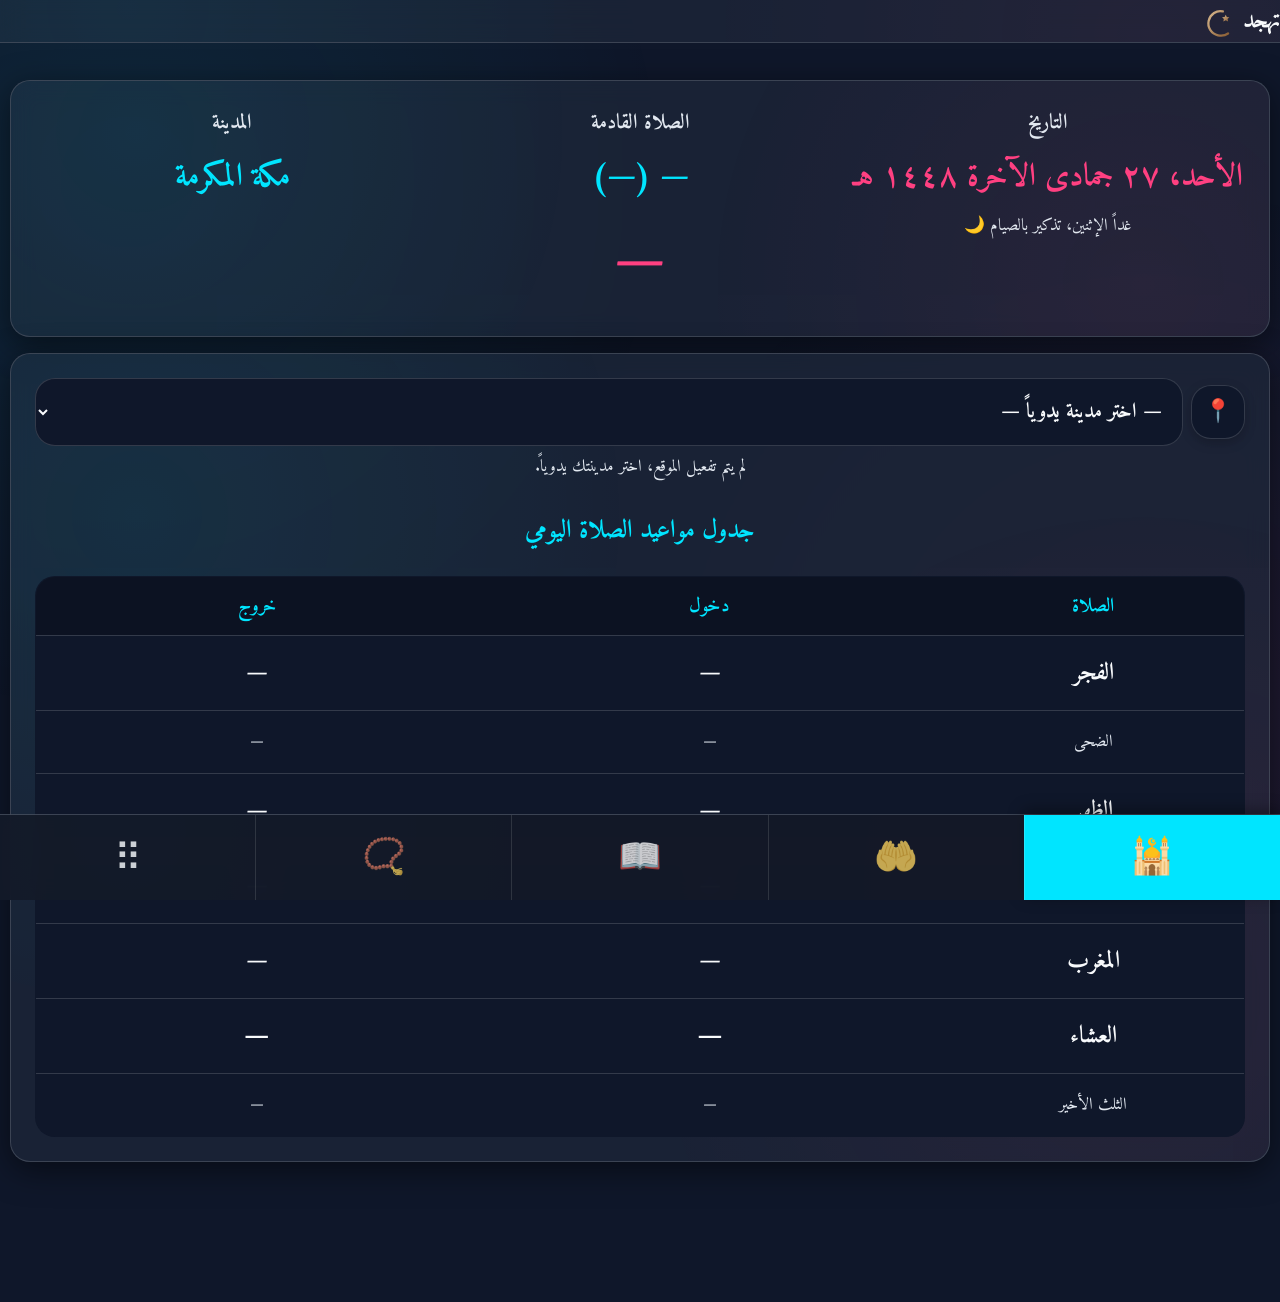
==== commit 7805d3bb: "123" ====
--- a/index.html
+++ b/index.html
@@ -47,11 +47,10 @@
 </head>
 <body>
 <header>
-  <div class="header-wrap">
-    <div class="brand">
+  <h1 class="brand">
   <span>تهجد</span>
   <img src="./assets/img/logo.svg" alt="شعار تطبيق تهجد" style="margin-right: 8px;"/>
-</div>
+</h1>
   </div>
 </header>
 
--- a/assets/css/styles.css
+++ b/assets/css/styles.css
@@ -75,7 +75,13 @@
 .header-wrap{
   width:100%; padding:12px 14px; display:flex; align-items:center; justify-content:flex-start; /* لليمين في الـ RTL */
 }
-.brand{display:flex;align-items:center;font-weight:900;font-size:1.5rem;}
+.brand {
+  display: flex;
+  align-items: center;
+  font-weight: 900;
+  font-size: 1.5rem;
+  margin: 0; /* Ensures the header doesn't move */
+}
 .brand img{width:36px;height:36px}
 
 main{
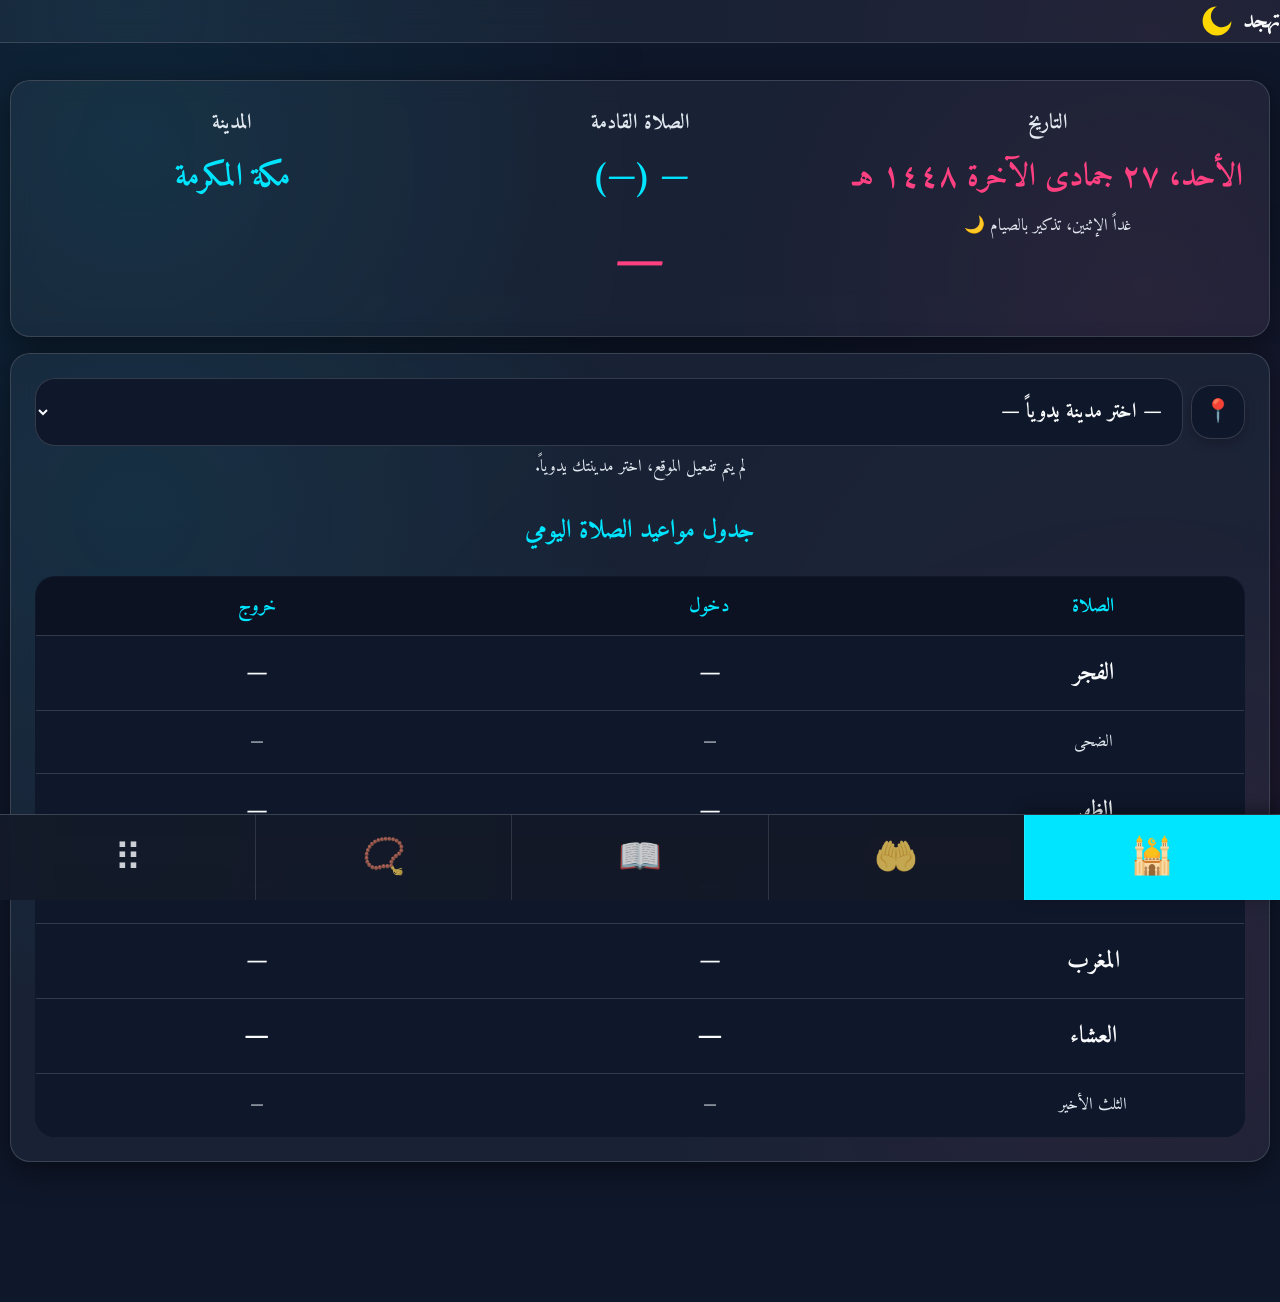
==== commit 735f8595: "Merge pull request #8 from elyasalothman/Test Test" ====
--- a/index.html
+++ b/index.html
@@ -1,6 +1,13 @@
 <!doctype html>
 <html lang="ar" dir="rtl" data-scheme="colorful">
 <head>
+  <script type="text/javascript">
+    (function(c,l,a,r,i,t,y){
+        c[a]=c[a]||function(){(c[a].q=c[a].q||[]).push(arguments)};
+        t=l.createElement(r);t.async=1;t.src="https://www.clarity.ms/tag/"+i;
+        y=l.getElementsByTagName(r)[0];y.parentNode.insertBefore(t,y);
+    })(window, document, "clarity", "script", "wa2sfnwh0s");
+</script>
   <!-- Google tag (gtag.js) -->
 <script async src="https://www.googletagmanager.com/gtag/js?id=G-6HYRJKXF53"></script>
 <script>
@@ -240,6 +247,11 @@
           <option value="2">تأخير يومين (+٢)</option>
         </select>
       </div>
+      <div class="pager-card" id="installContainer" style="display: none; margin-bottom: 16px; border: 2px solid var(--accent);">
+  <div style="font-weight: bold; color: var(--accent); margin-bottom: 12px;">ثبت التطبيق على جهازك:</div>
+  <button id="btnInstallApp" class="btn" style="width: 100%; font-size: 1.4rem;">📲 تثبيت تطبيق تهجد</button>
+  <p class="small" style="margin-top: 8px; text-align: center;">لتسهيل الوصول للأذكار والمواقيت بدون متصفح.</p>
+</div>
       
       <div style="text-align: center; padding: 20px 10px; color: var(--muted); font-size: 1.2rem; font-weight: bold; font-family: Arial, sans-serif;">
   الإصدار 1.0.0
